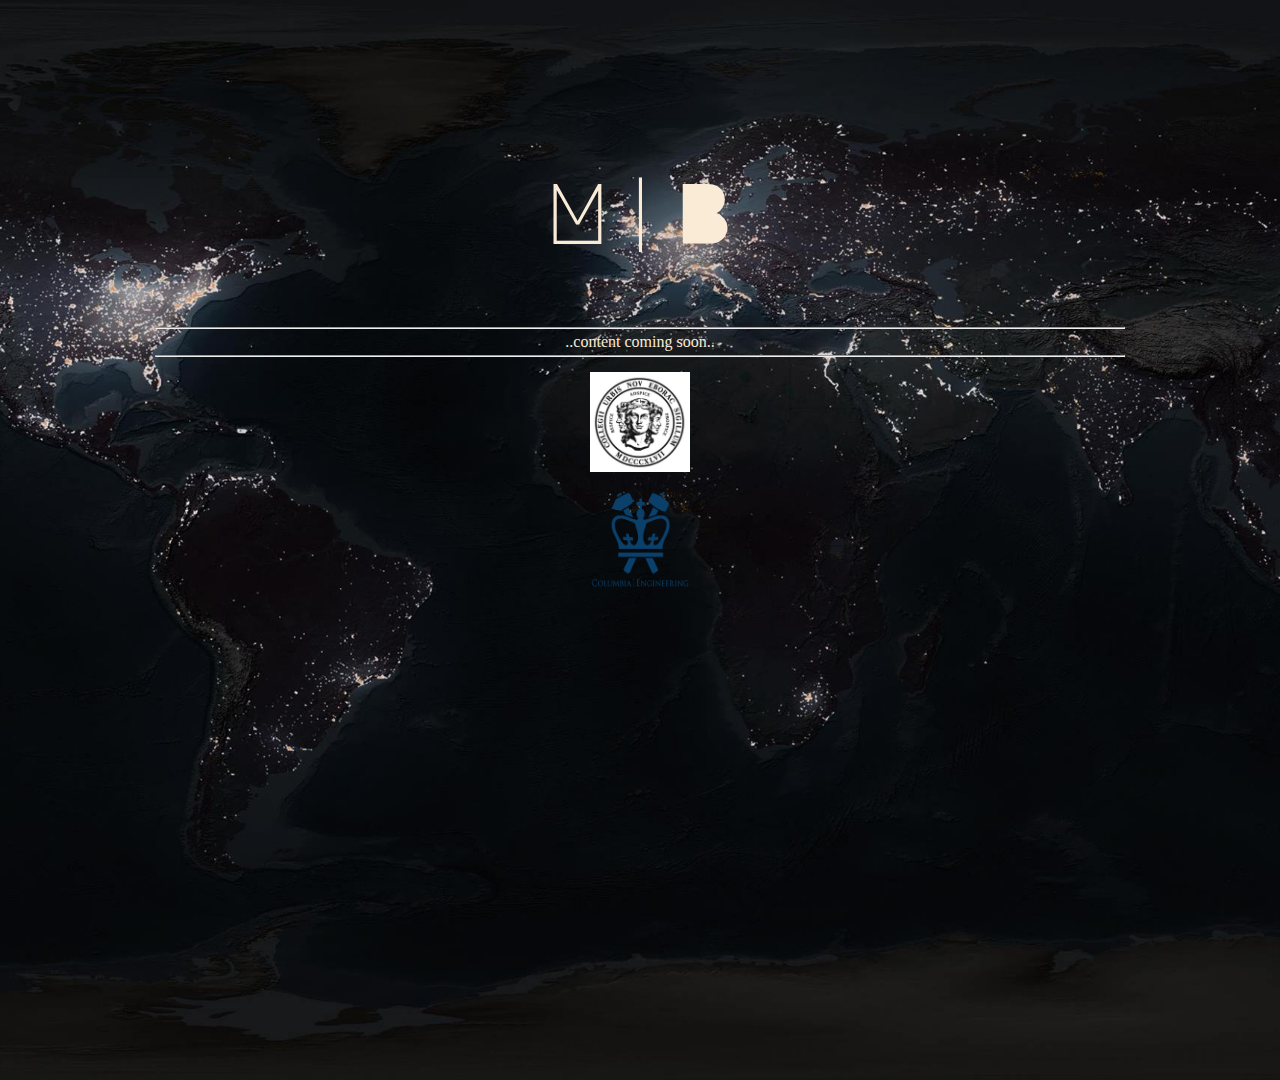
==== index.html @ 528570a1 "Added Bootstap linke" ====
<!DOCTYPE html>
<html lang="en-us">
    <head>
        <meta charset="UTF-8">
        <meta name="viewport" content="width=device-width,initial-scale=1.0">
        <title>Mat Bednara</title>
        <link rel="stylesheet" type="text/css" href="assets/css/CSS-Reset.css">
        <link rel="stylesheet" type="text/css" href="assets/css/style.css">
        <link href="https://fonts.googleapis.com/css?family=Major+Mono+Display" rel="stylesheet">
        <!-- <link rel="stylesheet" href="https://stackpath.bootstrapcdn.com/bootstrap/4.3.1/css/bootstrap.min.css" integrity="sha384-ggOyR0iXCbMQv3Xipma34MD+dH/1fQ784/j6cY/iJTQUOhcWr7x9JvoRxT2MZw1T" crossorigin="anonymous">
         -->
        <style>
        img{
            width: 100px;
            height: 100px;
        }
        .ccny,
        .columbia{
            margin: 15px;

        }
        </style>
    </head>
    <body>
        
        <header>
            <div class="container">
                <h1 id="title">
                    <span id="M"></span>
                    <span id="|">M|B</span>
                    <span id="B"></span>
                </h1>
                <!-- <div id="clock">Today's date and time</div> -->
            </div>
            <hr>
            <nav>..content coming soon..</nav>
        </header>
        <!-- <hr>
        <section>
            <h1>Experience<br>and<br>Skills</h1>
        </section>
        <hr> -->
        <aside>
            <div>Contact info 
                <!-- <button>Email</button><button>LinkedIn</button> <button>Insta</button> <button>Github</button>and Links to <button>Timer</button><button>Calculator</button><button>Hangman</button><button> Rock Paper Scissor Game</button> -->
            </div>
        </aside>
        <hr>
        <div class="education">
            <div class="ccny">
                <img src="assets/images/CCNYLogo.png">
            </div>
            <div class="columbia">
                <img src="assets/images/seas-darkblue-vertColumbiaEngineering.png">
            </div>
        </div>
        
        <footer>
            <!-- <div>some more info <button>Lottery Number Generator</button></div> -->
        </footer>

        <script src="assets/logic.js">
        </script>
    </body>
    </html>
---- assets/css/style.css ----
* {
    box-sizing: border-box;
}

body{
    text-align: center;
    color: antiquewhite;
    width: 980px;
    height: 980px;
    margin: auto;
    margin-top: 100px;
    background-image: url("../images/statesatnight.jpg");
    background-size: cover;
    background-repeat: no-repeat;
    background-position: center bottom;
    background-color: rgb(6,10,13);
    
}

header {

  
}
nav {
 
  
}
.container {
    padding: 50px;
    line-height: 1.43;
   
}
span {

}
#M{
    text-align: right;
}
#B{
    text-align: left;
}

h1 {
    font-family: 'Major Mono Display', monospace;

    font-size: 85px;
}



#title{

}

#clock {

}
hr {
    margin: 5px;
}


aside {
    display: none;

}

footer {
    height: 250px;
    
}
@media screen and (max-width: 960px) {
    body{
        width: 75%;
    }
    .container {
        padding: 0px;
        line-height: 2.43;
    }
}
@media screen and (max-width: 768px) {
    body{
        width: 55%;
    }
    .container {
        padding: 0px;
        line-height: 2.43;
    }
}
@media screen and (max-width: 320px) {
    body{
        width: 35%;
        
    }
    .container {
        padding: 0px;
        line-height: 2.43;
       
    }
}
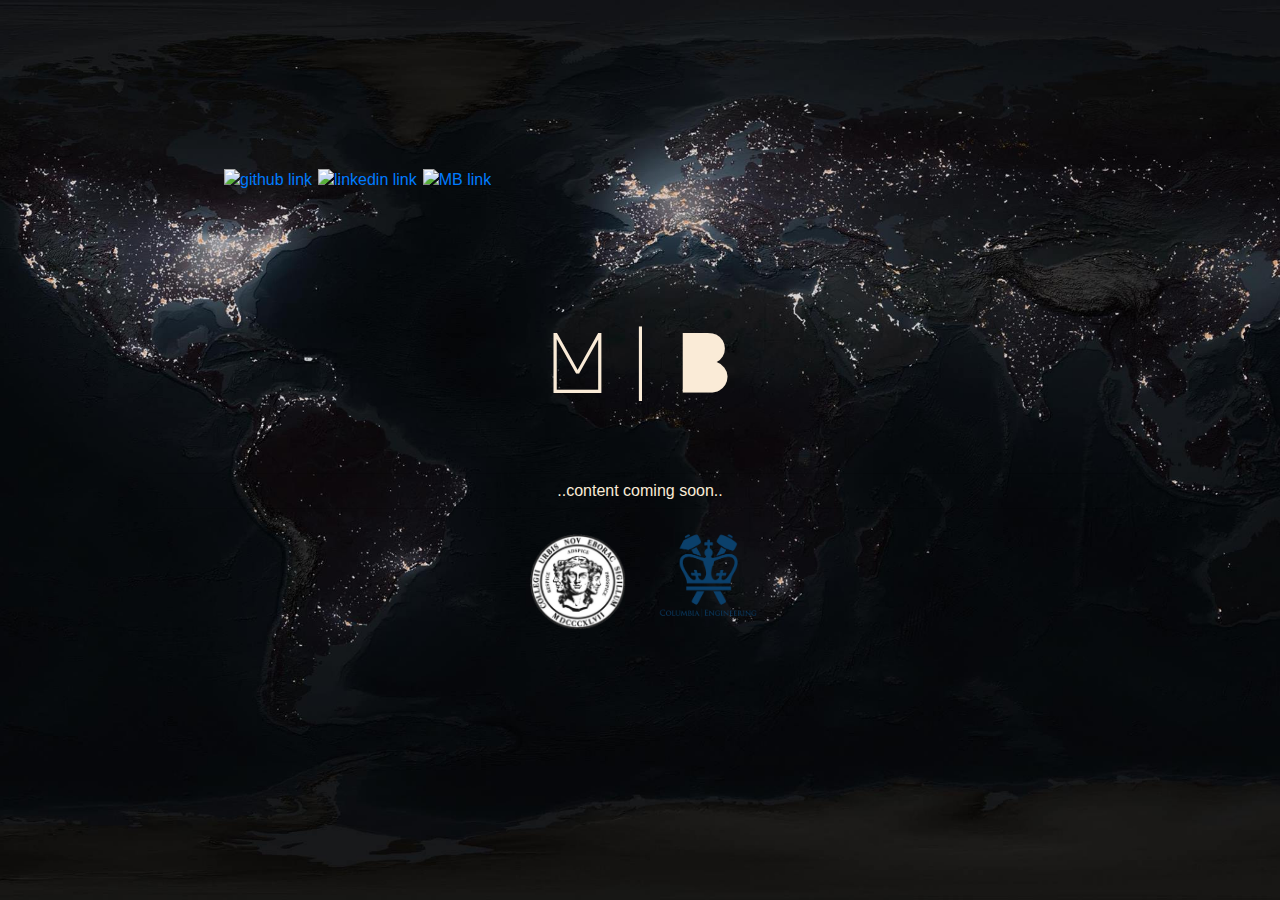
==== commit 592be661: "added links and fixed css against bootstrap" ====
--- a/index.html
+++ b/index.html
@@ -5,24 +5,34 @@
         <meta name="viewport" content="width=device-width,initial-scale=1.0">
         <title>Mat Bednara</title>
         <link rel="stylesheet" type="text/css" href="assets/css/CSS-Reset.css">
+        <link href="https://fonts.googleapis.com/css?family=Major+Mono+Display" rel="stylesheet">
+        <link rel="stylesheet" href="https://stackpath.bootstrapcdn.com/bootstrap/4.3.1/css/bootstrap.min.css" integrity="sha384-ggOyR0iXCbMQv3Xipma34MD+dH/1fQ784/j6cY/iJTQUOhcWr7x9JvoRxT2MZw1T" crossorigin="anonymous">
+        
         <link rel="stylesheet" type="text/css" href="assets/css/style.css">
-        <link href="https://fonts.googleapis.com/css?family=Major+Mono+Display" rel="stylesheet">
-        <!-- <link rel="stylesheet" href="https://stackpath.bootstrapcdn.com/bootstrap/4.3.1/css/bootstrap.min.css" integrity="sha384-ggOyR0iXCbMQv3Xipma34MD+dH/1fQ784/j6cY/iJTQUOhcWr7x9JvoRxT2MZw1T" crossorigin="anonymous">
-         -->
         <style>
-        img{
-            width: 100px;
-            height: 100px;
-        }
-        .ccny,
-        .columbia{
-            margin: 15px;
 
-        }
         </style>
     </head>
     <body>
-        
+        <div class="container">
+  <!-- Content here -->
+  <nav class="navbar">
+      <div class="row">
+
+                    <div class="col-md-auto" id='links'>
+                        <a href="https://github.com/CodeNode21/">
+                            <img src="../logos/github-mark-light-32px.png" height="32" width="32" alt="github link">
+                        </a>
+                        <a href="https://www.linkedin.com/in/matbednara/">
+                            <img src="../logos/li-in-bug.png" height="26" width="32" alt="linkedin link">
+                        </a>
+                        <a href="https://codenode21.github.io/">
+                            <img src="../logos/mbwnb.png" height="32" width="32" alt="MB link">
+                        </a>
+                    </div>
+                </div>
+                </div>
+            </nav>
         <header>
             <div class="container">
                 <h1 id="title">
@@ -48,17 +58,18 @@
         <hr>
         <div class="education">
             <div class="ccny">
-                <img src="assets/images/CCNYLogo.png">
+                <img src="assets/images/CCNYLogo.png" width="100">
             </div>
             <div class="columbia">
-                <img src="assets/images/seas-darkblue-vertColumbiaEngineering.png">
+                <img src="assets/images/seas-darkblue-vertColumbiaEngineering.png" width="100">
             </div>
         </div>
         
         <footer>
             <!-- <div>some more info <button>Lottery Number Generator</button></div> -->
         </footer>
-
+        
+    </div>
         <script src="assets/logic.js">
         </script>
     </body>
--- a/assets/css/style.css
+++ b/assets/css/style.css
@@ -6,7 +6,7 @@
     text-align: center;
     color: antiquewhite;
     width: 980px;
-    height: 980px;
+
     margin: auto;
     margin-top: 100px;
     background-image: url("../images/statesatnight.jpg");
@@ -17,21 +17,13 @@
     
 }
 
-header {
-
-  
-}
-nav {
- 
-  
-}
 .container {
     padding: 50px;
     line-height: 1.43;
    
 }
-span {
-
+nav.row{
+    /* justify-content: flex-end; */
 }
 #M{
     text-align: right;
@@ -42,15 +34,33 @@
 
 h1 {
     font-family: 'Major Mono Display', monospace;
-
     font-size: 85px;
 }
 
-
-
-#title{
+#links{
+    height: 32px;
+    width: auto;
+    opacity: 1;
+    margin: 5px;
+    display: flex;
+    align-items: flex-end;
+}
+img{
+    margin: 3px;
 
 }
+div.education{
+    display: flex;
+    justify-content: center;
+}
+.ccny,
+.columbia{
+    margin: 15px;
+    width: 100px;
+    height: auto;
+    position: relative;
+}
+
 
 #clock {
 
@@ -67,9 +77,9 @@
 
 footer {
     height: 250px;
-    
+    text-align: center;
 }
-@media screen and (max-width: 960px) {
+/* @media screen and (max-width: 960px) {
     body{
         width: 75%;
     }
@@ -97,4 +107,4 @@
         line-height: 2.43;
        
     }
-}+} */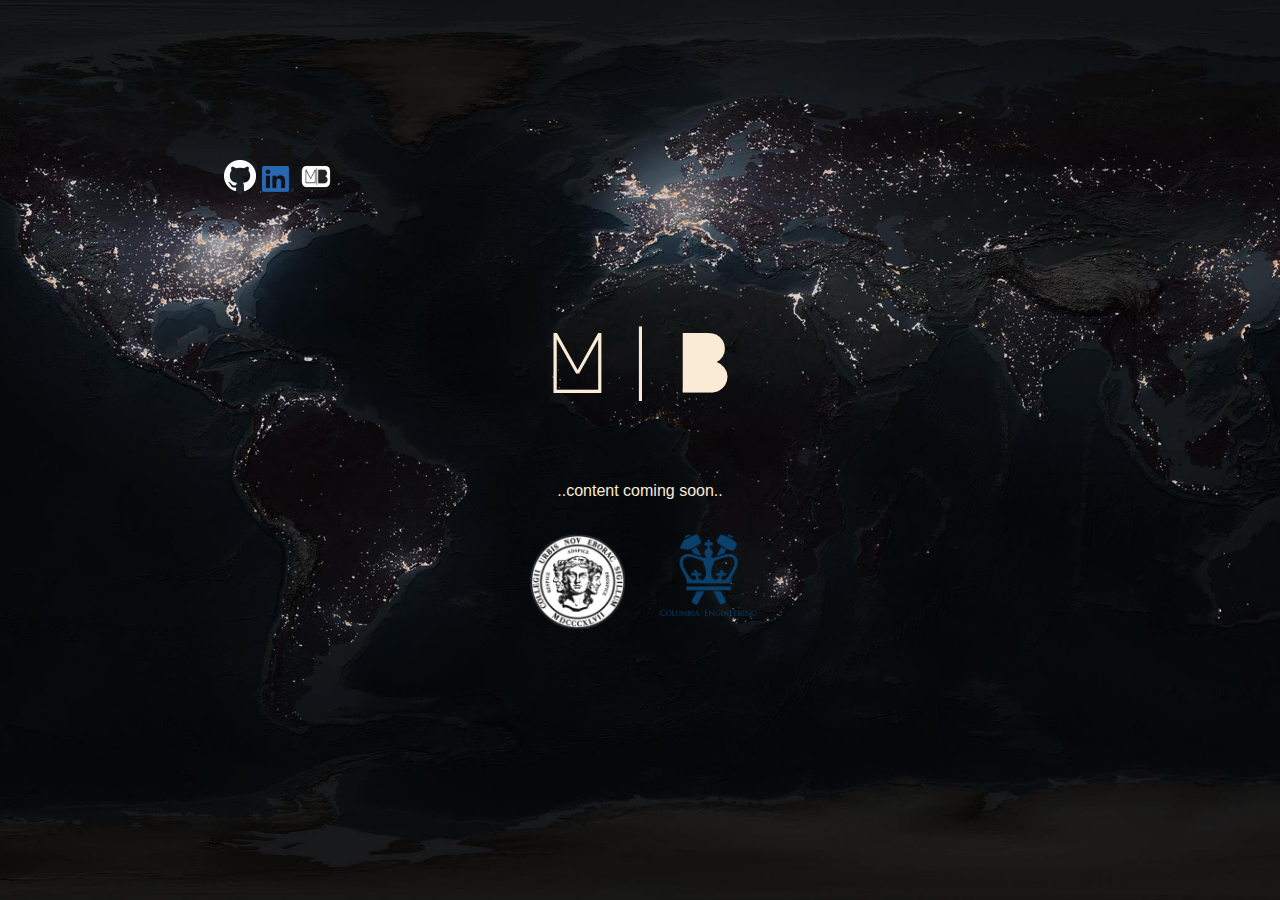
==== commit 8f690fa1: "logo file image upload" ====
--- a/index.html
+++ b/index.html
@@ -21,13 +21,13 @@
 
                     <div class="col-md-auto" id='links'>
                         <a href="https://github.com/CodeNode21/">
-                            <img src="../logos/github-mark-light-32px.png" height="32" width="32" alt="github link">
+                            <img src="/assets/images/GitHub-Mark-Light-32px.png" height="32" width="32" alt="github link">
                         </a>
                         <a href="https://www.linkedin.com/in/matbednara/">
-                            <img src="../logos/li-in-bug.png" height="26" width="32" alt="linkedin link">
+                            <img src="/assets/images/LI-In-Bug.png" height="26" width="32" alt="linkedin link">
                         </a>
                         <a href="https://codenode21.github.io/">
-                            <img src="../logos/mbwnb.png" height="32" width="32" alt="MB link">
+                            <img src="/assets/images/mbWnB.png" height="32" width="32" alt="MB link">
                         </a>
                     </div>
                 </div>
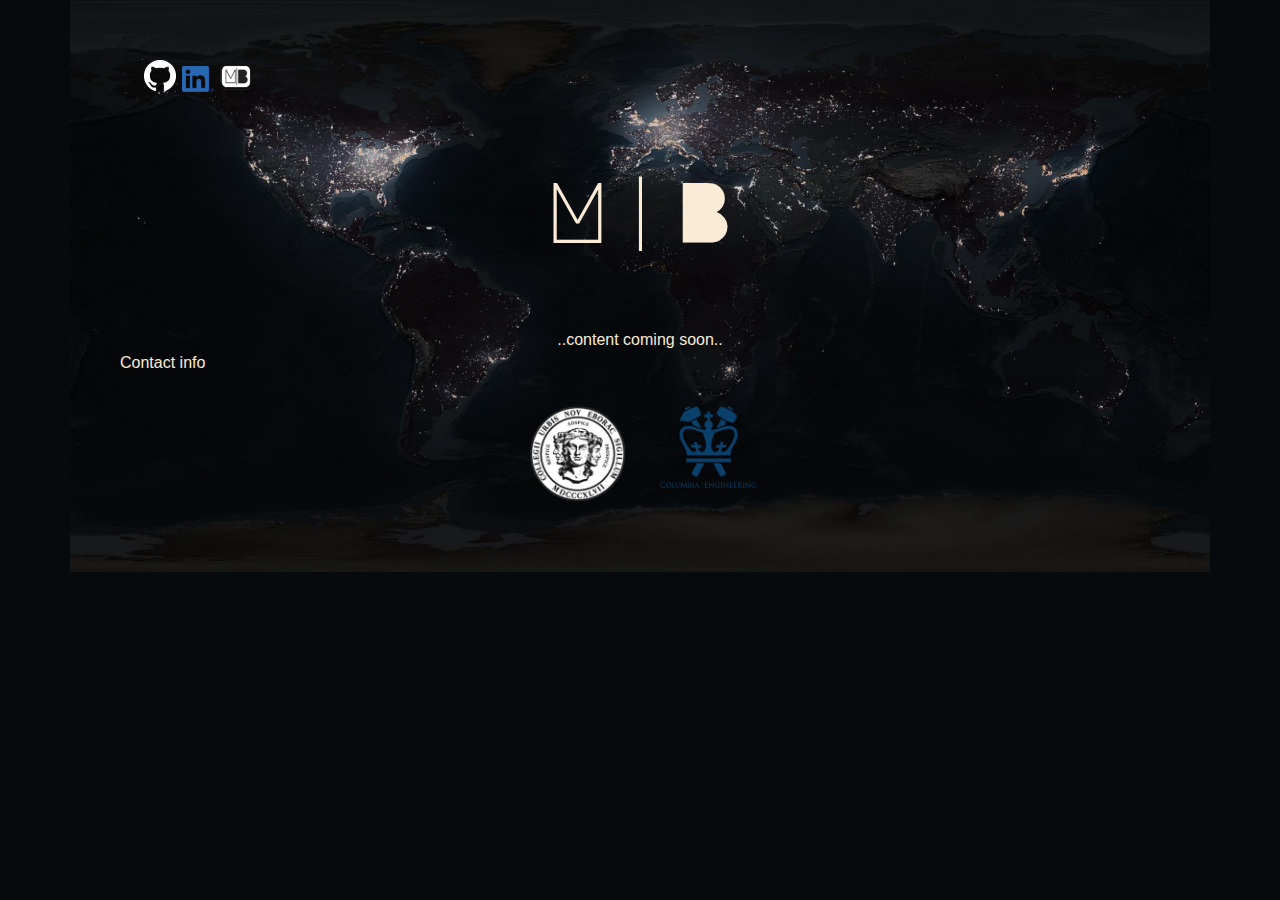
==== commit 67e7689f: "Initialized React" ====
--- a/index.html
+++ b/index.html
@@ -6,6 +6,7 @@
         <title>Mat Bednara</title>
         <link rel="stylesheet" type="text/css" href="assets/css/CSS-Reset.css">
         <link href="https://fonts.googleapis.com/css?family=Major+Mono+Display" rel="stylesheet">
+        <!-- Bootstrap Link -->
         <link rel="stylesheet" href="https://stackpath.bootstrapcdn.com/bootstrap/4.3.1/css/bootstrap.min.css" integrity="sha384-ggOyR0iXCbMQv3Xipma34MD+dH/1fQ784/j6cY/iJTQUOhcWr7x9JvoRxT2MZw1T" crossorigin="anonymous">
         
         <link rel="stylesheet" type="text/css" href="assets/css/style.css">
@@ -14,63 +15,63 @@
         </style>
     </head>
     <body>
-        <div class="container">
-  <!-- Content here -->
-  <nav class="navbar">
-      <div class="row">
+        <div class="container"  id="first">
+            <!-- Content here -->
+            <nav class="navbar">
+                <div class="row">
 
                     <div class="col-md-auto" id='links'>
                         <a href="https://github.com/CodeNode21/">
-                            <img src="/assets/images/GitHub-Mark-Light-32px.png" height="32" width="32" alt="github link">
+                            <img src="./assets/images/GitHub-Mark-Light-32px.png" height="32" width="32" alt="github link">
                         </a>
                         <a href="https://www.linkedin.com/in/matbednara/">
-                            <img src="/assets/images/LI-In-Bug.png" height="26" width="32" alt="linkedin link">
+                            <img src="./assets/images/LI-In-Bug.png" height="26" width="32" alt="linkedin link">
                         </a>
                         <a href="https://codenode21.github.io/">
-                            <img src="/assets/images/mbWnB.png" height="32" width="32" alt="MB link">
+                            <img src="./assets/images/mbWnB.png" height="32" width="32" alt="MB link">
                         </a>
                     </div>
                 </div>
+            </nav>
+            <header>
+                <div class="container">
+                    <h1 id="title">
+                        <span id="M"></span>
+                        <span id="|">M|B</span>
+                        <span id="B"></span>
+                    </h1>
+                    <!-- <div id="clock">Today's date and time</div> -->
                 </div>
-            </nav>
-        <header>
-            <div class="container">
-                <h1 id="title">
-                    <span id="M"></span>
-                    <span id="|">M|B</span>
-                    <span id="B"></span>
-                </h1>
-                <!-- <div id="clock">Today's date and time</div> -->
-            </div>
+                <hr>
+                <nav>..content coming soon..</nav>
+            </header>
+        <!-- <hr>
+            <section>
+                <h1>Experience<br>and<br>Skills</h1>
+            </section>
+            <hr> -->
+            <aside>
+                <div>Contact info 
+                    <!-- <button>Email</button><button>LinkedIn</button> <button>Insta</button> <button>Github</button>and Links to <button>Timer</button><button>Calculator</button><button>Hangman</button><button> Rock Paper Scissor Game</button> -->
+                </div>
+            </aside>
             <hr>
-            <nav>..content coming soon..</nav>
-        </header>
-        <!-- <hr>
-        <section>
-            <h1>Experience<br>and<br>Skills</h1>
-        </section>
-        <hr> -->
-        <aside>
-            <div>Contact info 
-                <!-- <button>Email</button><button>LinkedIn</button> <button>Insta</button> <button>Github</button>and Links to <button>Timer</button><button>Calculator</button><button>Hangman</button><button> Rock Paper Scissor Game</button> -->
-            </div>
-        </aside>
-        <hr>
-        <div class="education">
-            <div class="ccny">
-                <img src="assets/images/CCNYLogo.png" width="100">
-            </div>
-            <div class="columbia">
-                <img src="assets/images/seas-darkblue-vertColumbiaEngineering.png" width="100">
+            <div class="education">
+                <div class="ccny">
+                    <img src="assets/images/CCNYLogo.png" width="100">
+                </div>
+                <div class="columbia">
+                    <img src="assets/images/seas-darkblue-vertColumbiaEngineering.png" width="100">
+                </div>
             </div>
         </div>
-        
-        <footer>
+            
+            <footer>
             <!-- <div>some more info <button>Lottery Number Generator</button></div> -->
         </footer>
         
     </div>
-        <script src="assets/logic.js">
+        <script src="./assets/Javascript/logic.js">
         </script>
     </body>
     </html>--- a/assets/css/style.css
+++ b/assets/css/style.css
@@ -5,22 +5,21 @@
 body{
     text-align: center;
     color: antiquewhite;
-    width: 980px;
-
-    margin: auto;
-    margin-top: 100px;
-    background-image: url("../images/statesatnight.jpg");
-    background-size: cover;
-    background-repeat: no-repeat;
-    background-position: center bottom;
     background-color: rgb(6,10,13);
-    
 }
 
 .container {
     padding: 50px;
     line-height: 1.43;
    
+}
+#first{
+    background-image: url("../images/statesatnight.jpg");
+    background-size: cover;
+    background-repeat: no-repeat;
+    background-position: center bottom;
+    height: 100%;
+    width: 100%;
 }
 nav.row{
     /* justify-content: flex-end; */
@@ -71,7 +70,7 @@
 
 
 aside {
-    display: none;
+    display: flex;
 
 }
 
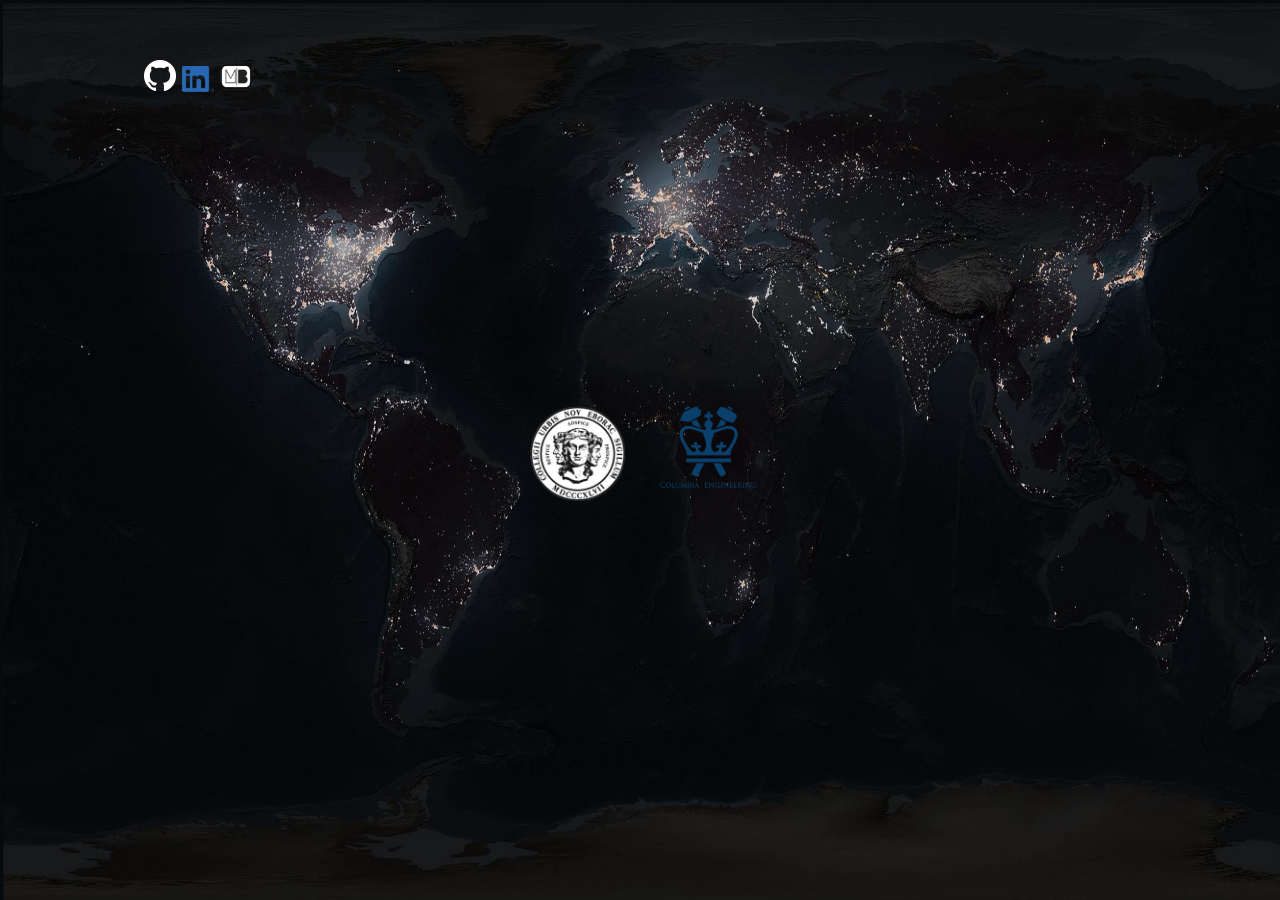
==== commit 44165055: "minor img fix" ====
--- a/index.html
+++ b/index.html
@@ -17,6 +17,7 @@
     <body>
         <div class="container"  id="first">
             <!-- Content here -->
+            <img class="background-img" src="./assets/images/statesatnight.jpg" alt="Patience is a virtue">
             <nav class="navbar">
                 <div class="row">
 
--- a/assets/css/style.css
+++ b/assets/css/style.css
@@ -11,15 +11,28 @@
 .container {
     padding: 50px;
     line-height: 1.43;
-   
+}
+.background-img{
+    min-height: 100%;
+    min-width: 1024px;
+    width: 100%;
+    height: auto;
+    position: fixed;
+    top: 0;
+    left: 0;
+
 }
 #first{
-    background-image: url("../images/statesatnight.jpg");
-    background-size: cover;
+    /* background: url("../images/statesatnight.jpg");
+    -webkit-background-size: cover;
+    -moz-background-size: cover;
+    -o-background-size: cover;
+    background-size: cover; */
+    /* background-size: cover;
     background-repeat: no-repeat;
     background-position: center bottom;
     height: 100%;
-    width: 100%;
+    width: 110%; */
 }
 nav.row{
     /* justify-content: flex-end; */
@@ -62,6 +75,7 @@
 
 
 #clock {
+
 
 }
 hr {
@@ -106,4 +120,10 @@
         line-height: 2.43;
        
     }
-} */+} */
+@media screen and (max-width: 1024px) { /* Specific to this particular image */
+    img.bg {
+      left: 50%;
+      margin-left: -512px;   /* 50% */
+    }
+  }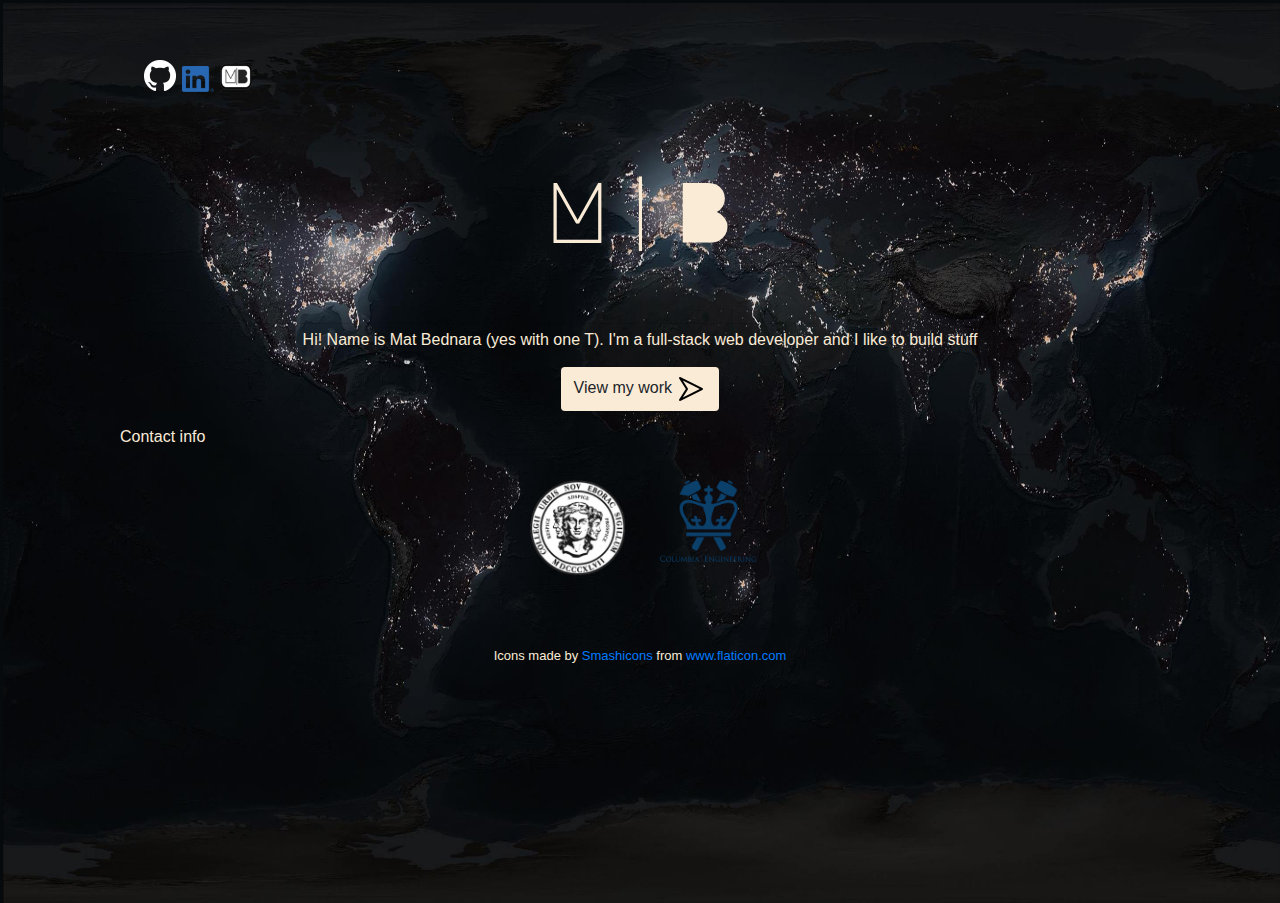
==== commit ef766f70: "background image set and added view my work button" ====
--- a/index.html
+++ b/index.html
@@ -8,7 +8,7 @@
         <link href="https://fonts.googleapis.com/css?family=Major+Mono+Display" rel="stylesheet">
         <!-- Bootstrap Link -->
         <link rel="stylesheet" href="https://stackpath.bootstrapcdn.com/bootstrap/4.3.1/css/bootstrap.min.css" integrity="sha384-ggOyR0iXCbMQv3Xipma34MD+dH/1fQ784/j6cY/iJTQUOhcWr7x9JvoRxT2MZw1T" crossorigin="anonymous">
-        
+        <link href="css/hover.css" rel="stylesheet" media="all">
         <link rel="stylesheet" type="text/css" href="assets/css/style.css">
         <style>
 
@@ -44,7 +44,9 @@
                     <!-- <div id="clock">Today's date and time</div> -->
                 </div>
                 <hr>
-                <nav>..content coming soon..</nav>
+                <nav>Hi! Name is Mat Bednara (yes with one T). I'm a full-stack web developer and I like to build stuff</nav>
+               
+                <button class="btn btn-default" href="#" role="button">View my work <img src="assets/images/next (2).png"></button>
             </header>
         <!-- <hr>
             <section>
@@ -69,6 +71,7 @@
             
             <footer>
             <!-- <div>some more info <button>Lottery Number Generator</button></div> -->
+            <div>Icons made by <a href="https://www.flaticon.com/authors/smashicons" title="Smashicons">Smashicons</a> from <a href="https://www.flaticon.com/" title="Flaticon">www.flaticon.com</a></div>
         </footer>
         
     </div>
--- a/assets/css/style.css
+++ b/assets/css/style.css
@@ -11,16 +11,21 @@
 .container {
     padding: 50px;
     line-height: 1.43;
+    /* z-index: 1; */
 }
-.background-img{
+img.background-img{
     min-height: 100%;
     min-width: 1024px;
     width: 100%;
     height: auto;
-    position: fixed;
+    position: absolute;
     top: 0;
     left: 0;
-
+    z-index: -1;
+}
+.btn{
+    background-color: antiquewhite;
+    margin: 15px;
 }
 #first{
     /* background: url("../images/statesatnight.jpg");
@@ -39,6 +44,7 @@
 }
 #M{
     text-align: right;
+    z-index: 0;
 }
 #B{
     text-align: left;
@@ -91,6 +97,7 @@
 footer {
     height: 250px;
     text-align: center;
+    font-size: small;
 }
 /* @media screen and (max-width: 960px) {
     body{
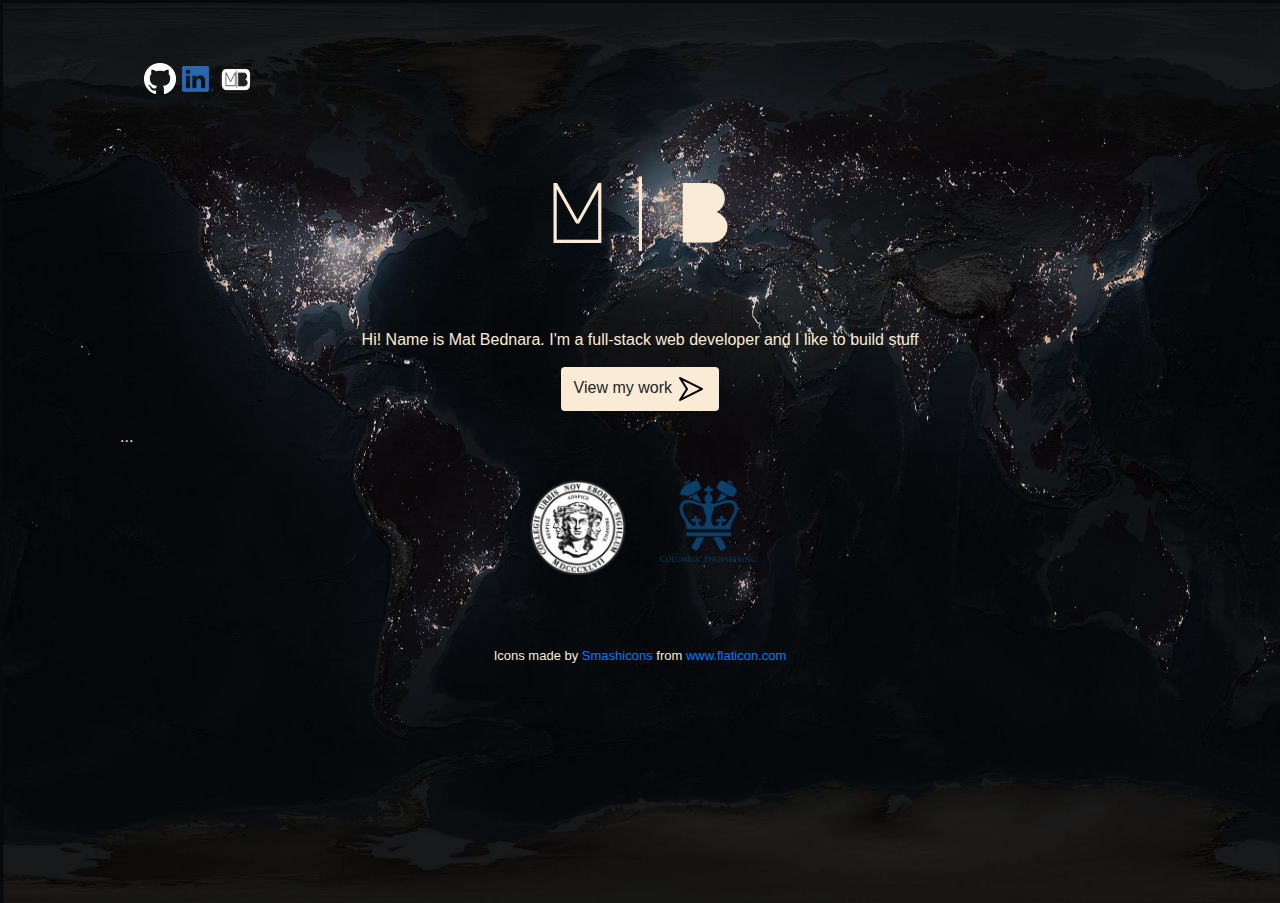
==== commit 940c06cd: "added projects page" ====
--- a/index.html
+++ b/index.html
@@ -44,9 +44,10 @@
                     <!-- <div id="clock">Today's date and time</div> -->
                 </div>
                 <hr>
-                <nav>Hi! Name is Mat Bednara (yes with one T). I'm a full-stack web developer and I like to build stuff</nav>
+                <nav>Hi! Name is Mat Bednara. I'm a full-stack web developer and I like to build stuff</nav>
                
-                <button class="btn btn-default" href="#" role="button">View my work <img src="assets/images/next (2).png"></button>
+                <a class="btn btn-default" href="portfolio.html" role="button">View my work <img src="assets/images/next (2).png"></a>
+                
             </header>
         <!-- <hr>
             <section>
@@ -54,7 +55,7 @@
             </section>
             <hr> -->
             <aside>
-                <div>Contact info 
+                <div>...
                     <!-- <button>Email</button><button>LinkedIn</button> <button>Insta</button> <button>Github</button>and Links to <button>Timer</button><button>Calculator</button><button>Hangman</button><button> Rock Paper Scissor Game</button> -->
                 </div>
             </aside>
--- a/assets/css/style.css
+++ b/assets/css/style.css
@@ -61,8 +61,9 @@
     opacity: 1;
     margin: 5px;
     display: flex;
-    align-items: flex-end;
+    align-items: center;
 }
+
 img{
     margin: 3px;
 
@@ -95,7 +96,6 @@
 }
 
 footer {
-    height: 250px;
     text-align: center;
     font-size: small;
 }
